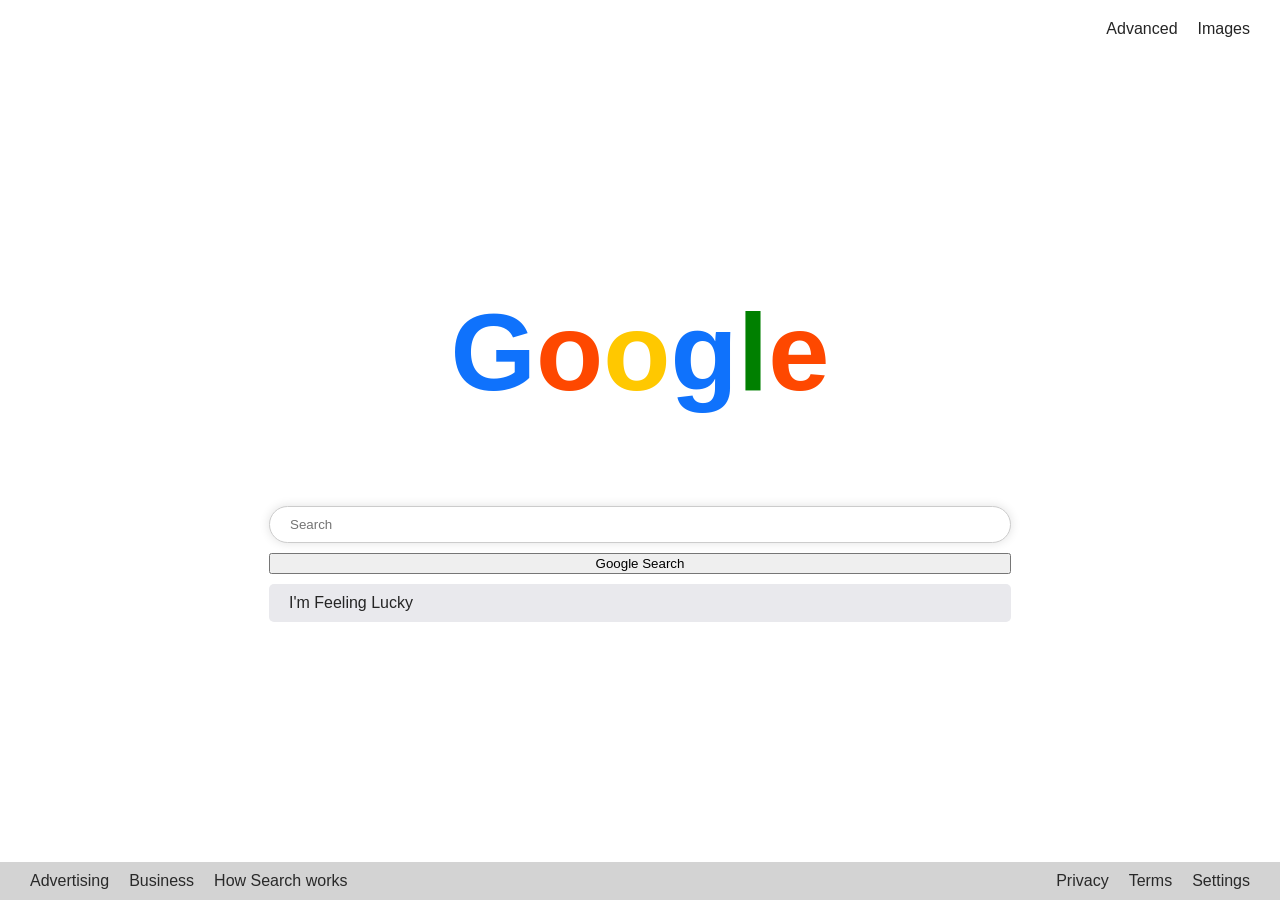
==== index.html @ 4818d2b4 "Add all necessary files for both versions." ====
<!DOCTYPE html>
<html lang="en">
    <head>
        <meta charset="UTF-8">
        <meta name="viewport" content="width=device-width, initial-scale=1.0">
        <title>Search</title>
        <link rel="stylesheet" href="style.css">
    </head> 
    <body>

        <header>
            <a href="advanced.html">Advanced</a>
            <a href="imagesearch.html">Images</a>
        </header>

        <p class="google"><span class="g-blue">G</span><span class="g-red">o</span><span class="g-yellow">o</span><span class="g-blue">g</span><span class="g-green">l</span><span class="g-red">e</span></p>

        <main>
            <form class="regular-form" action="https://www.google.com/search">
            
                <input class="regular-textarea" type="text" name="q" placeholder="Search">
                
                <div class="regular-buttons">
                    <input type="submit" value="Google Search">
                    
                    <a href="https://doodles.google/" class="lucky-button">I'm Feeling Lucky</a>
                </div>
            
            </form>
        </main>
    
        <footer>
            <div class="footer-left">
                <div>Advertising</div>
                <div>Business</div>
                <div>How Search works</div>
            </div>
            <div class="footer-right">
                <div>Privacy</div>
                <div>Terms</div>
                <div>Settings</div>
            </div>
        </footer>
    </body>
</html>
---- style.css ----
body {
    font-family: Arial, sans-serif;
    margin: 0;
    padding: 0;
    display: flex;
    flex-direction: column;
    /* justify-content: space-between; */
    height: 100vh;
}

header {
    padding: 20px 30px;
    padding-bottom: 0;
    display: flex;
    justify-content: flex-end;
    align-items: center;
    gap: 20px;
}

a {
    text-decoration: none;
    color:rgb(37, 37, 37)
}

a:hover {
    text-decoration: underline;
}

main {
    display: flex;
    flex: 1 1 auto;
    flex-direction: column;
    justify-content: center;
    align-items: center;
    margin-bottom: 150px;
}


.regular-form {

    display: flex;
    flex-direction: column;
    gap: 10px;
}

.regular-buttons {

    display: flex;
    flex-direction: column;
    gap: 10px;
}


.regular-textarea {
    border-radius: 50px;
    border: 1px solid #ccc;
    box-shadow: 0 0 10px 1px rgba(0, 0, 0, 0.1);
    padding: 10px 20px;
    width: 700px;

}

.lucky-button {
    text-decoration: none;
    background-color: #e9e9ed;
    padding: 10px 20px;
    border-radius: 5px;
    /* display: inline-block; */
}

.lucky-button:hover {
    background-color: #d0d0d7;
}

.google {
    text-align: center;
    font-size: 110px;
    font-weight: bold;
    color: rgb(37, 37, 37);
    margin-bottom: 20px;
    margin-bottom: 0;
    margin-top: 250px;
}

.g-blue {
    color: rgb(15, 114, 252);
}

.g-red {
    color: rgb(254, 72, 0)
}

.g-yellow {
    color: rgb(255, 200, 0)
}

.g-green {
    color: green
}

footer {
    background-color: #d3d3d3;
    display: flex;
    justify-content: space-between;
    padding: 10px 30px;
    color: rgb(41, 41, 41);
}

.footer-left, .footer-right {
    display: flex;
    gap: 20px;
}
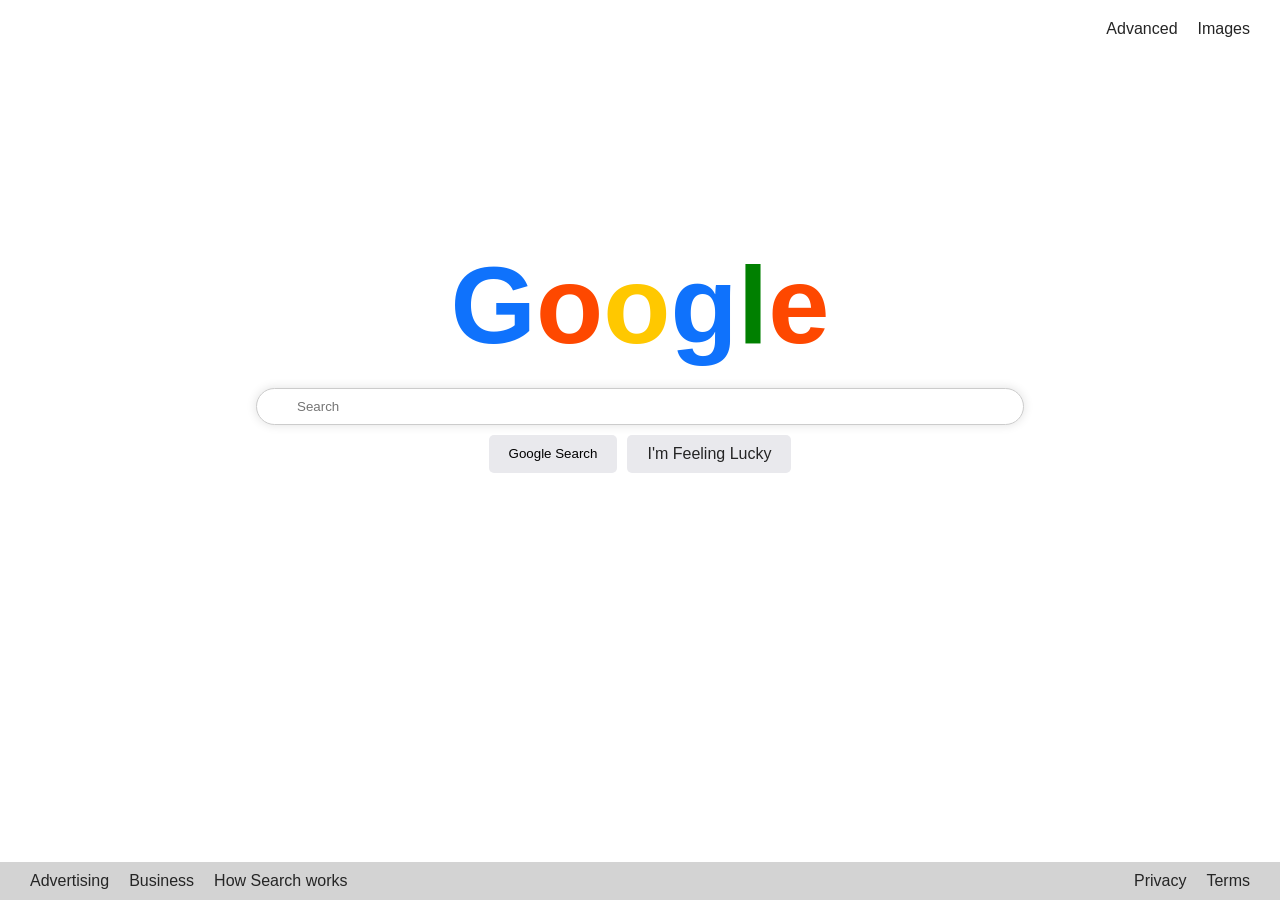
==== commit 14589dff: "Add the basic advanced.html file structure." ====
--- a/index.html
+++ b/index.html
@@ -1,45 +1,44 @@
 <!DOCTYPE html>
 <html lang="en">
-    <head>
-        <meta charset="UTF-8">
-        <meta name="viewport" content="width=device-width, initial-scale=1.0">
-        <title>Search</title>
-        <link rel="stylesheet" href="style.css">
-    </head> 
-    <body>
+<head>
+    <meta charset="UTF-8">
+    <meta name="viewport" content="width=device-width, initial-scale=1.0">
+    <title>Image Search</title>
+    <link rel="stylesheet" href="style.css">
+</head>
+<body>
+    <header>
+        <a href="advanced.html">Advanced</a>
+        <a href="imagesearch.html">Images</a>
+    </header>
+    
+    <main>
+        <div class="google"><div><span class="g-blue">G</span><span class="g-red">o</span><span class="g-yellow">o</span><span class="g-blue">g</span><span class="g-green">l</span><span class="g-red">e</span></div></div>
 
-        <header>
-            <a href="advanced.html">Advanced</a>
-            <a href="imagesearch.html">Images</a>
-        </header>
+        <div class="form-div"><form class="regular-form" action="https://www.google.com/search">
+            <input class="regular-textarea" type="text" name="q" placeholder="Search">
+            
+            <div class="regular-buttons">
+                <input class="gsearch" type="submit" value="Google Search">
+                
+                <a href="https://doodles.google/" class="lucky-button">I'm Feeling Lucky</a>
+            </div>
+        </form></div>
 
-        <p class="google"><span class="g-blue">G</span><span class="g-red">o</span><span class="g-yellow">o</span><span class="g-blue">g</span><span class="g-green">l</span><span class="g-red">e</span></p>
+        <div style="flex: 0.5;"> </div>
 
-        <main>
-            <form class="regular-form" action="https://www.google.com/search">
-            
-                <input class="regular-textarea" type="text" name="q" placeholder="Search">
-                
-                <div class="regular-buttons">
-                    <input type="submit" value="Google Search">
-                    
-                    <a href="https://doodles.google/" class="lucky-button">I'm Feeling Lucky</a>
-                </div>
-            
-            </form>
-        </main>
-    
-        <footer>
-            <div class="footer-left">
-                <div>Advertising</div>
-                <div>Business</div>
-                <div>How Search works</div>
-            </div>
-            <div class="footer-right">
-                <div>Privacy</div>
-                <div>Terms</div>
-                <div>Settings</div>
-            </div>
-        </footer>
-    </body>
+    </main>
+
+    <footer>
+        <div class="footer-left">
+            <a>Advertising</a>
+            <a>Business</a>
+            <a>How Search works</a>
+        </div>
+        <div class="footer-right">
+            <a>Privacy</a>
+            <a>Terms</a>
+        </div>
+    </footer>
+</body>
 </html>
--- a/style.css
+++ b/style.css
@@ -2,10 +2,10 @@
     font-family: Arial, sans-serif;
     margin: 0;
     padding: 0;
+    box-sizing: border-box;
     display: flex;
     flex-direction: column;
-    /* justify-content: space-between; */
-    height: 100vh;
+    min-height: 100vh;
 }
 
 header {
@@ -19,7 +19,8 @@
 
 a {
     text-decoration: none;
-    color:rgb(37, 37, 37)
+    color:rgb(37, 37, 37);
+    display: inline-block;
 }
 
 a:hover {
@@ -27,49 +28,51 @@
 }
 
 main {
+    flex: 1 1 0;
     display: flex;
-    flex: 1 1 auto;
     flex-direction: column;
-    justify-content: center;
-    align-items: center;
-    margin-bottom: 150px;
 }
 
-
 .regular-form {
-
     display: flex;
     flex-direction: column;
     gap: 10px;
+    margin: 20px
 }
 
 .regular-buttons {
-
     display: flex;
-    flex-direction: column;
     gap: 10px;
+    justify-content: center;
 }
 
+.form-div {
+    flex: 1;
+}
 
 .regular-textarea {
     border-radius: 50px;
     border: 1px solid #ccc;
     box-shadow: 0 0 10px 1px rgba(0, 0, 0, 0.1);
-    padding: 10px 20px;
+    padding: 10px 40px;
     width: 700px;
-
+    align-self: center;
+    width: 70%;
+    max-width: 686px
 }
 
-.lucky-button {
+.lucky-button, .gsearch {
     text-decoration: none;
     background-color: #e9e9ed;
     padding: 10px 20px;
     border-radius: 5px;
-    /* display: inline-block; */
+    border: black 1px;
+    
 }
 
-.lucky-button:hover {
+.lucky-button:hover, .gsearch:hover {
     background-color: #d0d0d7;
+    text-decoration: none;
 }
 
 .google {
@@ -77,9 +80,10 @@
     font-size: 110px;
     font-weight: bold;
     color: rgb(37, 37, 37);
-    margin-bottom: 20px;
-    margin-bottom: 0;
-    margin-top: 250px;
+    flex: 1 1 0;
+    display: flex;
+    justify-content: center;
+    align-items: flex-end;
 }
 
 .g-blue {
@@ -98,6 +102,7 @@
     color: green
 }
 
+
 footer {
     background-color: #d3d3d3;
     display: flex;
@@ -111,3 +116,53 @@
     gap: 20px;
 }
 
+.footer a:hover {
+    text-decoration: none;
+}
+
+footer a:hover {
+    text-decoration: none;
+    cursor: pointer;
+}
+
+@media (max-width: 550px) {
+    footer {
+        flex-direction: column;
+        align-items: center;
+    }
+    .footer-right, .footer-left {
+        flex-wrap: wrap;
+    }
+
+}
+
+.adv-title {
+    color: red;
+    font-size: 25px;
+    padding: 30px 50px;
+}
+
+hr {
+    border: 1px solid #000;
+    margin: 20px 0;
+}
+
+.adv-form {
+    display: flex;
+    flex-direction: column;
+    color: rgb(51, 51, 51);
+    margin: 20px 40px;
+}
+
+.adv-inputs {
+    margin: 10px;
+    max-width: 600px;
+    font-size: 15px;
+    display: flex;
+    justify-content: space-between;
+}
+
+.adv-search-btn {
+    margin-top: 80px;
+
+}
